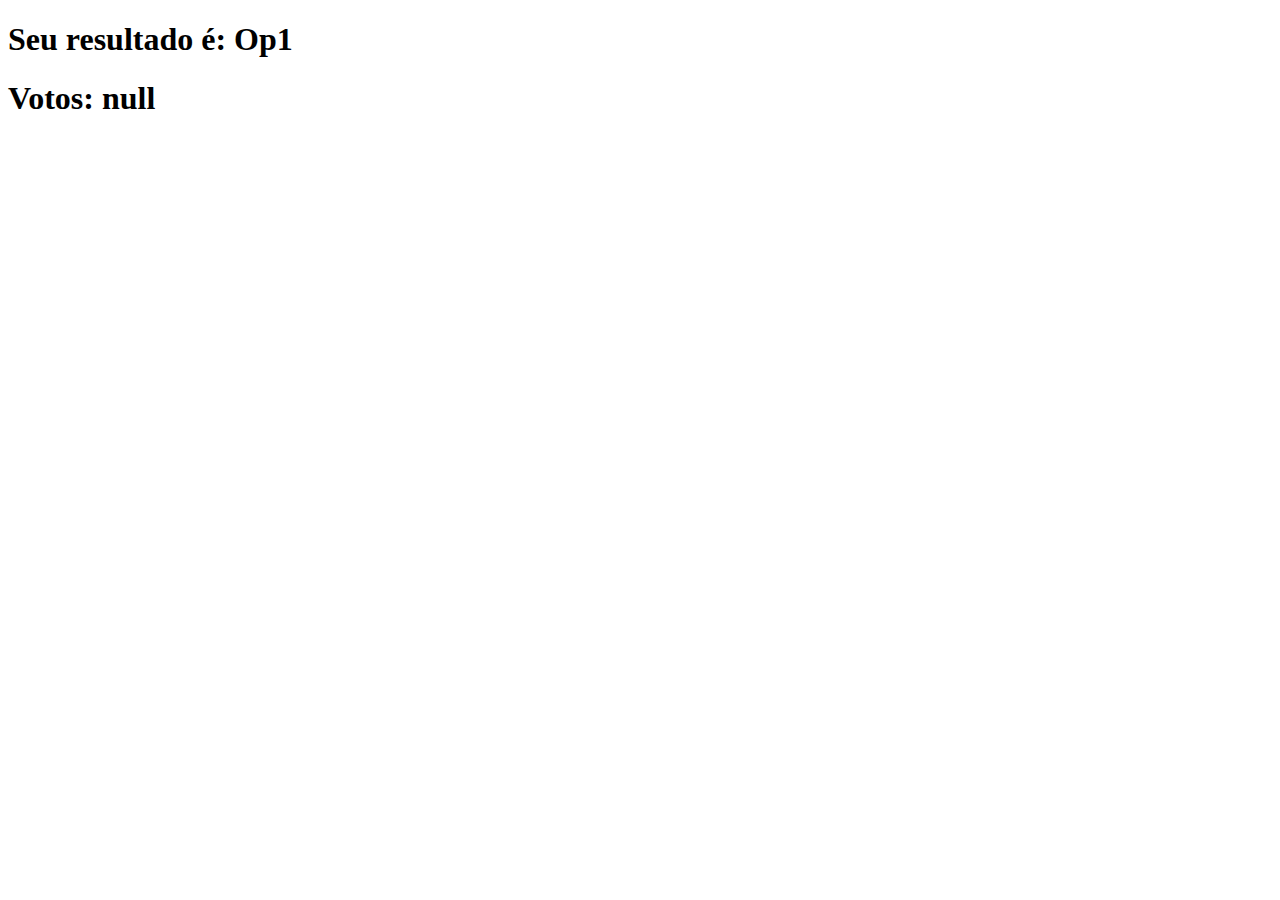
==== Op1.html @ b63277ed "beta" ====
<!DOCTYPE html>
<html lang="pt-br">
<head>
    <title>Document</title>
</head>
<body>
    <h1>Seu resultado é: Op1</h1>
    <h1 id="votos"></h1>
    <script>
        let contOp1 = localStorage.getItem('op1')
        document.querySelector('#votos').innerHTML = 'Votos: '+contOp1
    </script>
</body>
</html>
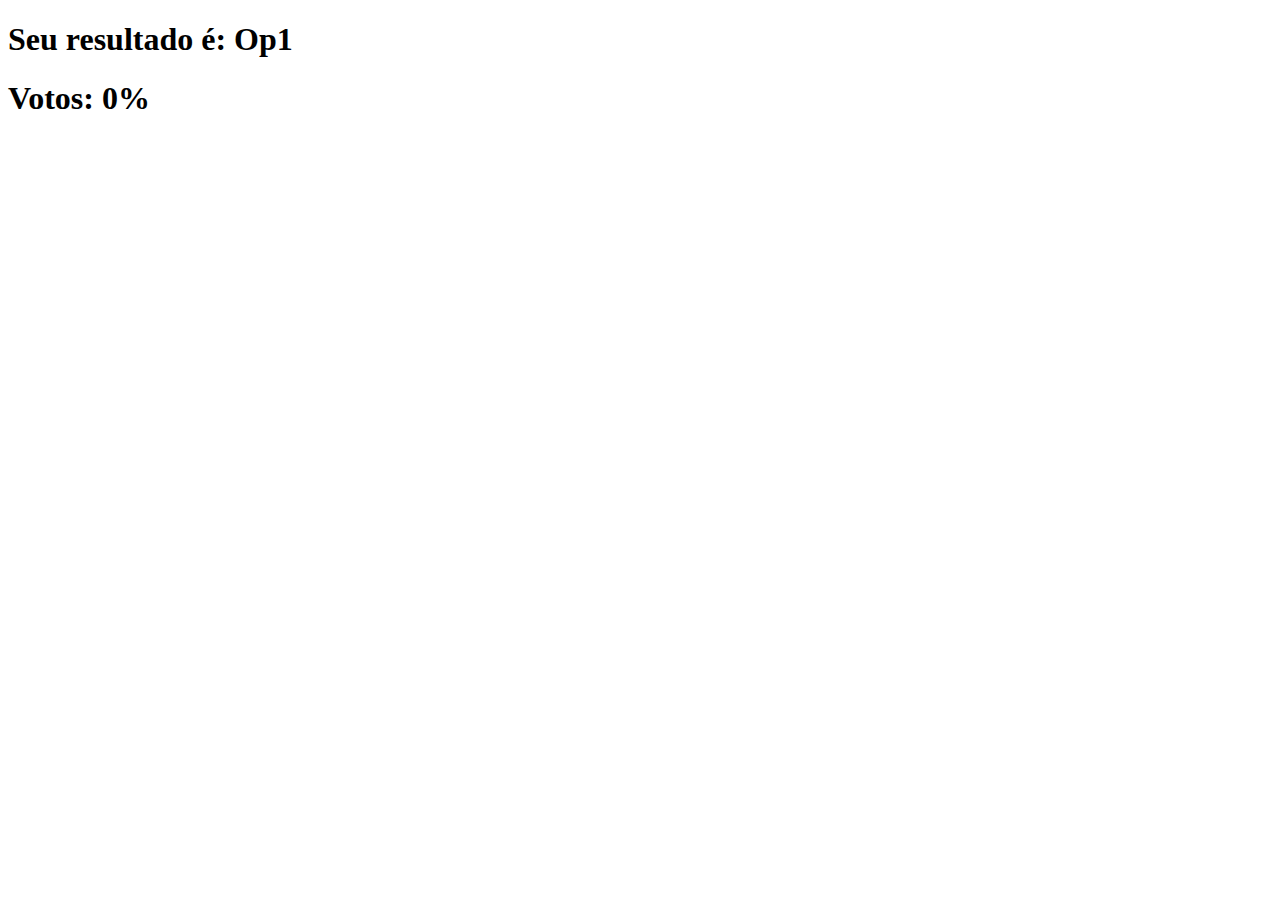
==== commit 0beb3599: "terminado" ====
--- a/Op1.html
+++ b/Op1.html
@@ -8,7 +8,7 @@
     <h1 id="votos"></h1>
     <script>
         let contOp1 = localStorage.getItem('op1')
-        document.querySelector('#votos').innerHTML = 'Votos: '+contOp1
+        document.querySelector('#votos').innerHTML = 'Votos: '+contOp1*100/10 + "%"
     </script>
 </body>
 </html>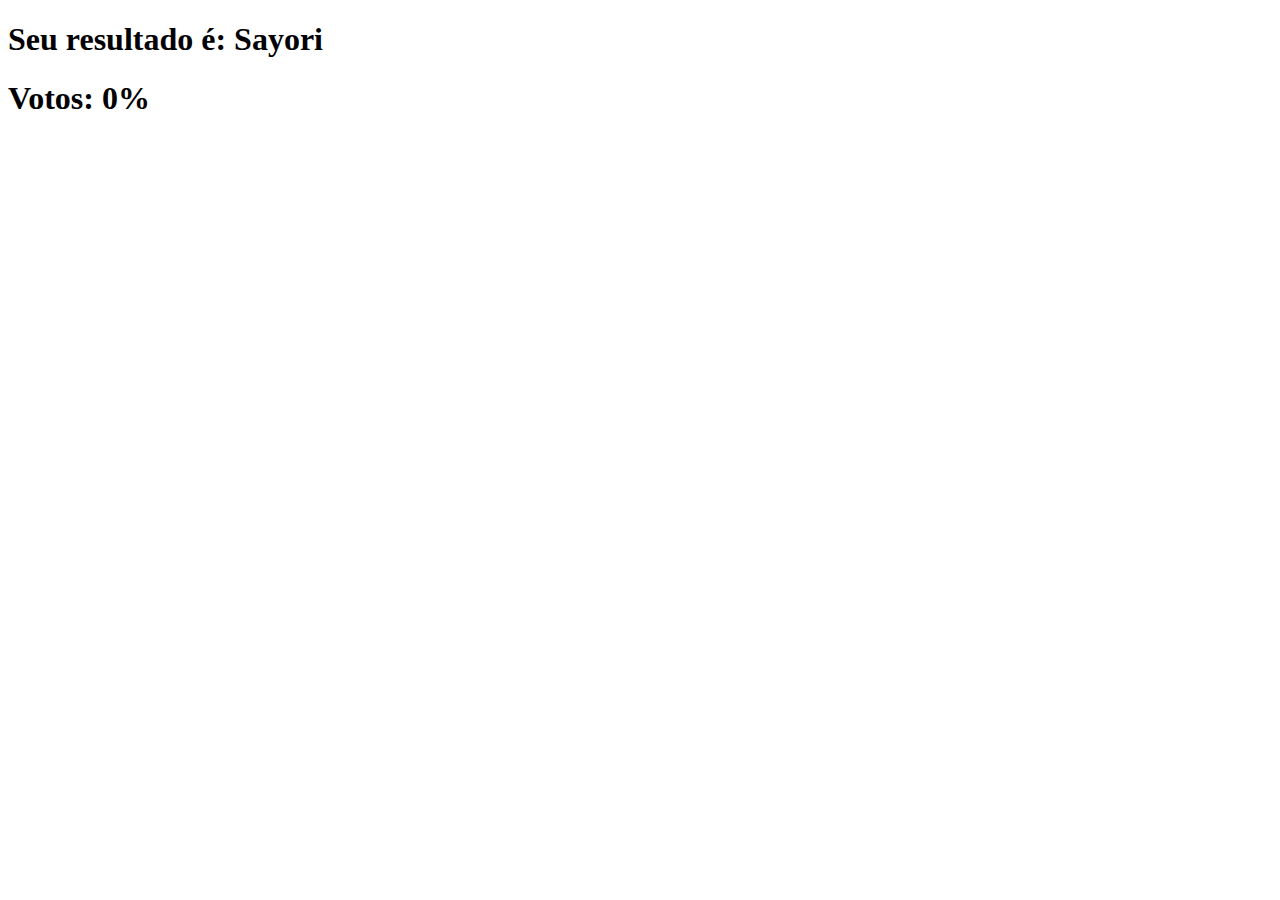
==== commit e04577f8: "bleh" ====
--- a/Op1.html
+++ b/Op1.html
@@ -4,7 +4,7 @@
     <title>Document</title>
 </head>
 <body>
-    <h1>Seu resultado é: Op1</h1>
+    <h1>Seu resultado é: Sayori</h1>
     <h1 id="votos"></h1>
     <script>
         let contOp1 = localStorage.getItem('op1')
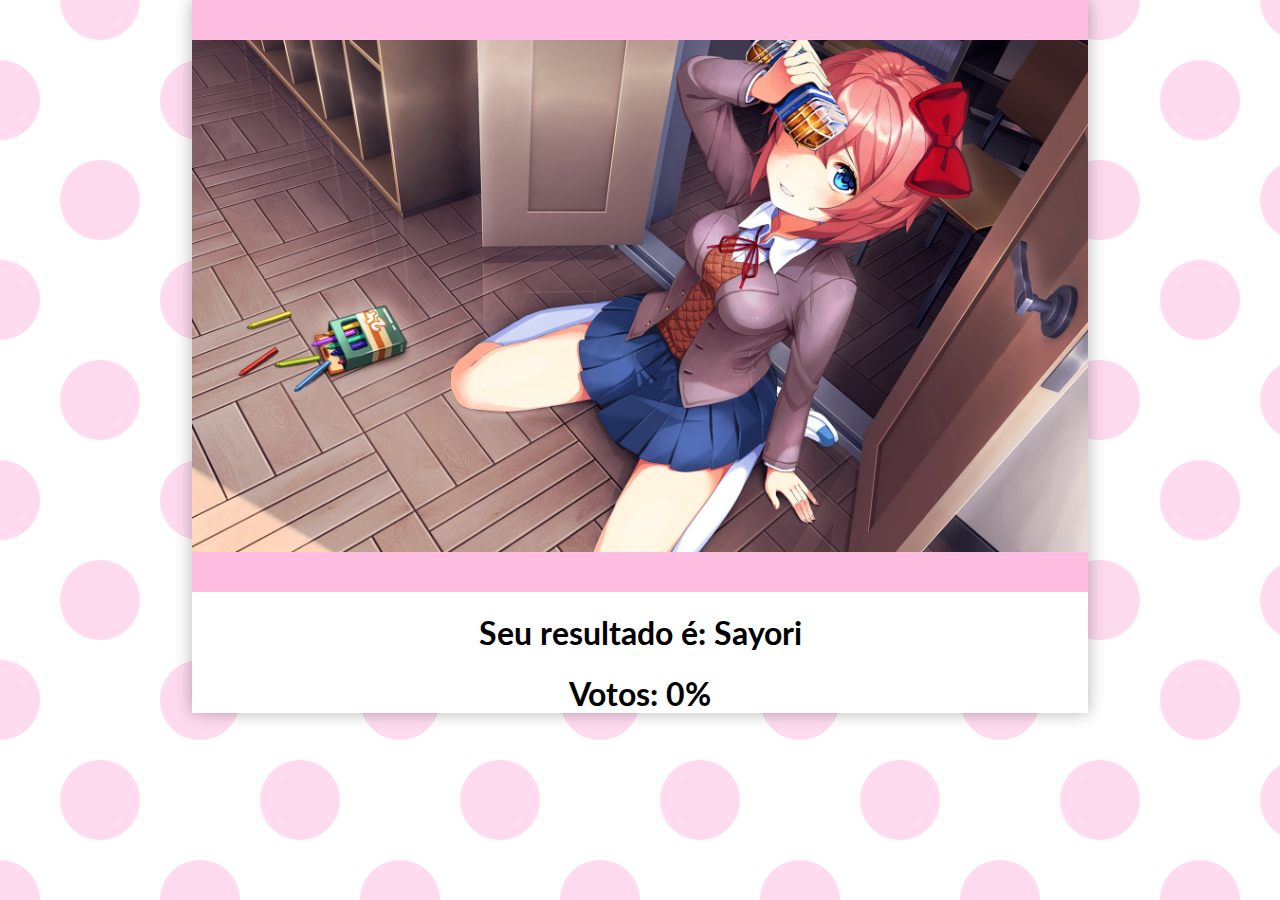
==== commit 40771245: "fazendo os resultados" ====
--- a/Op1.html
+++ b/Op1.html
@@ -2,10 +2,25 @@
 <html lang="pt-br">
 <head>
     <title>Document</title>
+    <link rel="stylesheet" href="css-characters/Sayori.css">
 </head>
 <body>
-    <h1>Seu resultado é: Sayori</h1>
-    <h1 id="votos"></h1>
+    <div class="conteudo">
+        <div class="divisa"></div>
+
+
+        <div class="img-container">
+            
+        </div>
+
+        
+        <div class="divisa"></div>
+        <h1>Seu resultado é: Sayori</h1>
+
+        
+    
+        <h1 id="votos"></h1>
+    </div>
     <script>
         let contOp1 = localStorage.getItem('op1')
         document.querySelector('#votos').innerHTML = 'Votos: '+contOp1*100/10 + "%"
--- a/css-characters/Sayori.css
+++ b/css-characters/Sayori.css
@@ -0,0 +1,113 @@
+@import url('https://fonts.googleapis.com/css2?family=Lato:ital,wght@0,100;0,300;0,400;0,700;0,900;1,100;1,300;1,400;1,700;1,900&family=Nunito:ital,wght@0,200..1000;1,200..1000&display=swap');
+html{
+    
+}
+body{
+    background-image: url(/img/tilebg.png);
+    min-height: 100%;
+    font-family: 'Lato', system-ui;
+    margin: 0px;
+    background-attachment: fixed;
+}
+.divisa{
+    height: 40px;
+    background-color: #ffbde1;
+}
+.conteudo{
+    width: 70vw;
+    height: inherit;
+    background-color: white;
+    text-align: center;
+    margin: 0px auto;
+    box-shadow: 0 0 16px rgba(0, 0, 0, .3);
+    
+}
+
+.img-container{
+    height: 512px;
+   
+    background-image: url(/img/promo-Sayori.png);
+    background-repeat: no-repeat;
+    background-position: top;
+   background-size: cover;
+}
+    
+   
+.conteudo-quiz{
+    background-color: white;
+}
+
+button{
+    margin-bottom: 40px;
+    width: 256px;
+    height: 64px;
+    background-color:  #fed7eb;
+    border-color: #f393bc;
+    border-style: solid;
+    font-family: 'Lato';
+    font-size: larger;
+    font-weight: 600;
+    transition: background-color 0.2s ease;
+}
+
+button:hover{
+
+    margin-bottom: 40px;
+    width: 256px;
+    height: 64px;
+    background-color:  white;
+    color: #f393bc;
+    border-color: #fed7eb;
+    border-style: solid;
+    font-family: 'Lato';
+    font-size: larger;
+    font-weight: 600;
+}
+
+footer{
+    display: flex;
+    justify-content: center;
+    justify-content: space-around;
+}
+
+.sticker{
+    
+}
+
+.sticker:hover{
+    animation: pular 0.3s ease-in-out;
+}
+
+@keyframes pular {
+    0% { transform: translateY(0); } 
+    50% { transform: translateY(-50px); } 
+    100% { transform: translateY(0); } 
+}
+
+@media(width <= 1024px){
+
+
+    .img-container{
+        height: 384px;
+        background-image: url(/img/promo-Sayori.png);
+        background-repeat: no-repeat;
+    }
+    .conteudo{
+        font-size: small;
+    }
+
+}
+
+@media(width <= 720px){
+
+
+    .img-container{
+        height: 256px;
+        background-image: url(/img/promo-Sayori.png);
+        background-repeat: no-repeat;
+    }
+    .conteudo{
+        font-size: x-small;
+    }
+
+}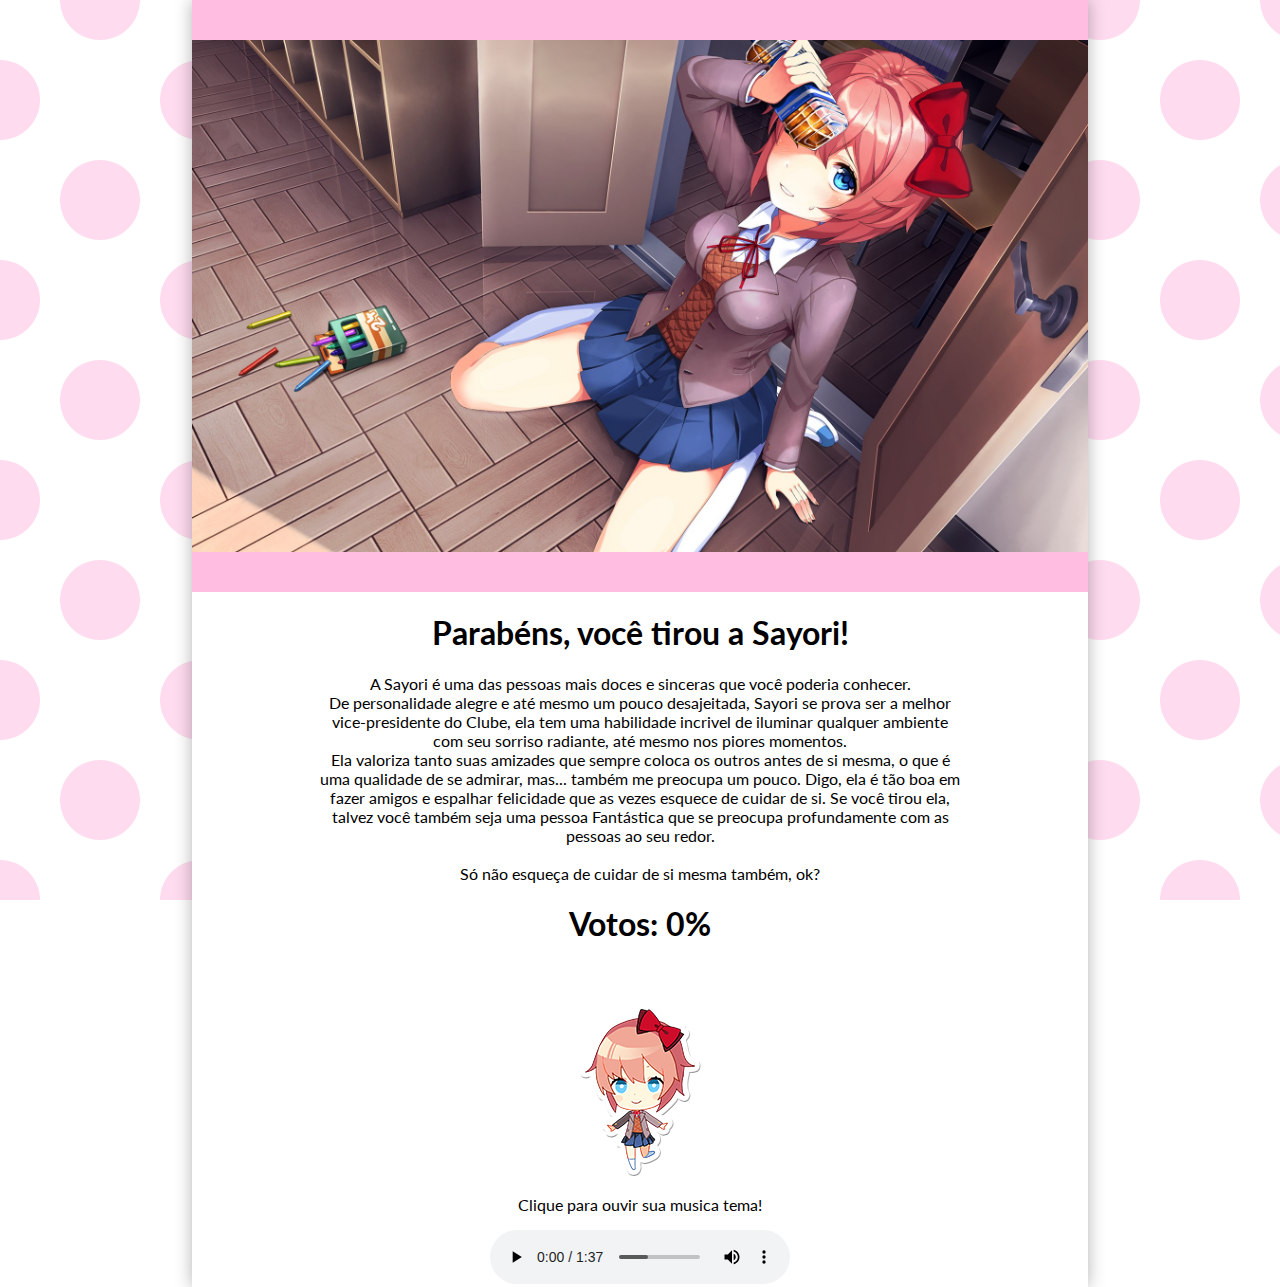
==== commit c786936f: "Sayori finalizada" ====
--- a/Op1.html
+++ b/Op1.html
@@ -1,7 +1,7 @@
 <!DOCTYPE html>
 <html lang="pt-br">
 <head>
-    <title>Document</title>
+    <title>Sayori!</title>
     <link rel="stylesheet" href="css-characters/Sayori.css">
 </head>
 <body>
@@ -15,15 +15,39 @@
 
         
         <div class="divisa"></div>
-        <h1>Seu resultado é: Sayori</h1>
+        <h1>Parabéns, você tirou a Sayori!</h1>
 
+        <p>
+           
+            A Sayori é uma das pessoas mais doces e sinceras que você poderia conhecer. <br>
+            De personalidade alegre e até mesmo um pouco desajeitada, Sayori se prova ser a melhor 
+            vice-presidente do Clube, ela tem uma habilidade incrivel de iluminar qualquer ambiente com seu sorriso radiante, 
+            até mesmo nos piores momentos. <br> Ela valoriza tanto suas amizades que sempre coloca os outros antes de si mesma, 
+            o que é uma qualidade de se admirar,
+            mas... também me preocupa um pouco. Digo, ela é tão boa em fazer amigos e espalhar felicidade que as vezes esquece 
+            de cuidar de si. Se você tirou ela, talvez você também seja uma pessoa Fantástica que se preocupa
+            profundamente com as pessoas ao seu redor. <br><br>
+            Só não esqueça de cuidar de si mesma também, ok?
+        </p>
         
     
         <h1 id="votos"></h1>
+        <br> <br>
+
+        <img src="img/sticker_s.png" alt="" class="sticker" onclick="boop(this)">
+
+        <p>Clique para ouvir sua musica tema!</p>
+        <audio controls>
+            <source src="sound/2-02. Okay, Everyone! (Sayori).mp3" type="audio/mp3">
+          </audio>
     </div>
     <script>
         let contOp1 = localStorage.getItem('op1')
         document.querySelector('#votos').innerHTML = 'Votos: '+contOp1*100/10 + "%"
+
+        function boop(cute) {
+           cute.src="img/sticker-s-Feliz.png"
+        }
     </script>
 </body>
 </html>--- a/css-characters/Sayori.css
+++ b/css-characters/Sayori.css
@@ -31,7 +31,11 @@
     background-position: top;
    background-size: cover;
 }
-    
+   p{
+    margin-left: 128px;
+    margin-right: 128px;
+    text-align: center;
+   } 
    
 .conteudo-quiz{
     background-color: white;
@@ -64,16 +68,6 @@
     font-weight: 600;
 }
 
-footer{
-    display: flex;
-    justify-content: center;
-    justify-content: space-around;
-}
-
-.sticker{
-    
-}
-
 .sticker:hover{
     animation: pular 0.3s ease-in-out;
 }
@@ -83,6 +77,10 @@
     50% { transform: translateY(-50px); } 
     100% { transform: translateY(0); } 
 }
+
+
+
+
 
 @media(width <= 1024px){
 
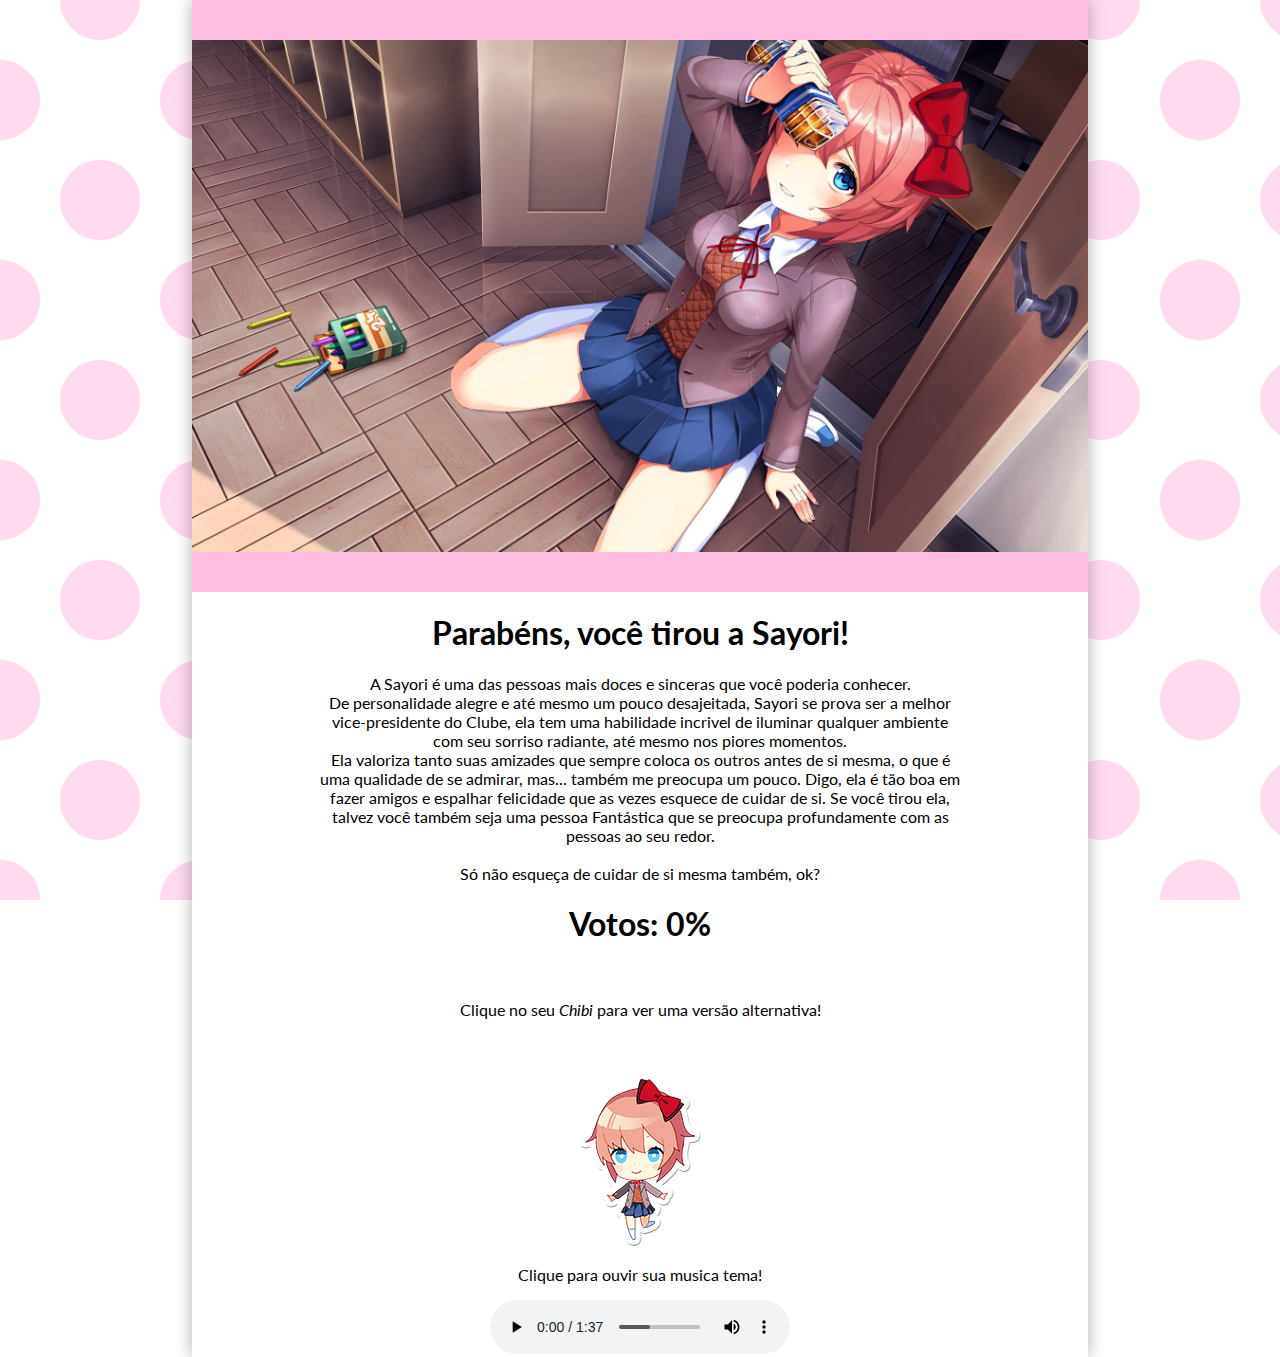
==== commit da1d31ab: "tentano arrumar aq" ====
--- a/Op1.html
+++ b/Op1.html
@@ -32,6 +32,8 @@
         
     
         <h1 id="votos"></h1>
+        <br> 
+        <p>Clique no seu <i>Chibi</i> para ver uma versão alternativa!</p>
         <br> <br>
 
         <img src="img/sticker_s.png" alt="" class="sticker" onclick="boop(this)">
--- a/css-characters/Sayori.css
+++ b/css-characters/Sayori.css
@@ -1,7 +1,5 @@
 @import url('https://fonts.googleapis.com/css2?family=Lato:ital,wght@0,100;0,300;0,400;0,700;0,900;1,100;1,300;1,400;1,700;1,900&family=Nunito:ital,wght@0,200..1000;1,200..1000&display=swap');
-html{
-    
-}
+
 body{
     background-image: url(/img/tilebg.png);
     min-height: 100%;
@@ -39,33 +37,6 @@
    
 .conteudo-quiz{
     background-color: white;
-}
-
-button{
-    margin-bottom: 40px;
-    width: 256px;
-    height: 64px;
-    background-color:  #fed7eb;
-    border-color: #f393bc;
-    border-style: solid;
-    font-family: 'Lato';
-    font-size: larger;
-    font-weight: 600;
-    transition: background-color 0.2s ease;
-}
-
-button:hover{
-
-    margin-bottom: 40px;
-    width: 256px;
-    height: 64px;
-    background-color:  white;
-    color: #f393bc;
-    border-color: #fed7eb;
-    border-style: solid;
-    font-family: 'Lato';
-    font-size: larger;
-    font-weight: 600;
 }
 
 .sticker:hover{
